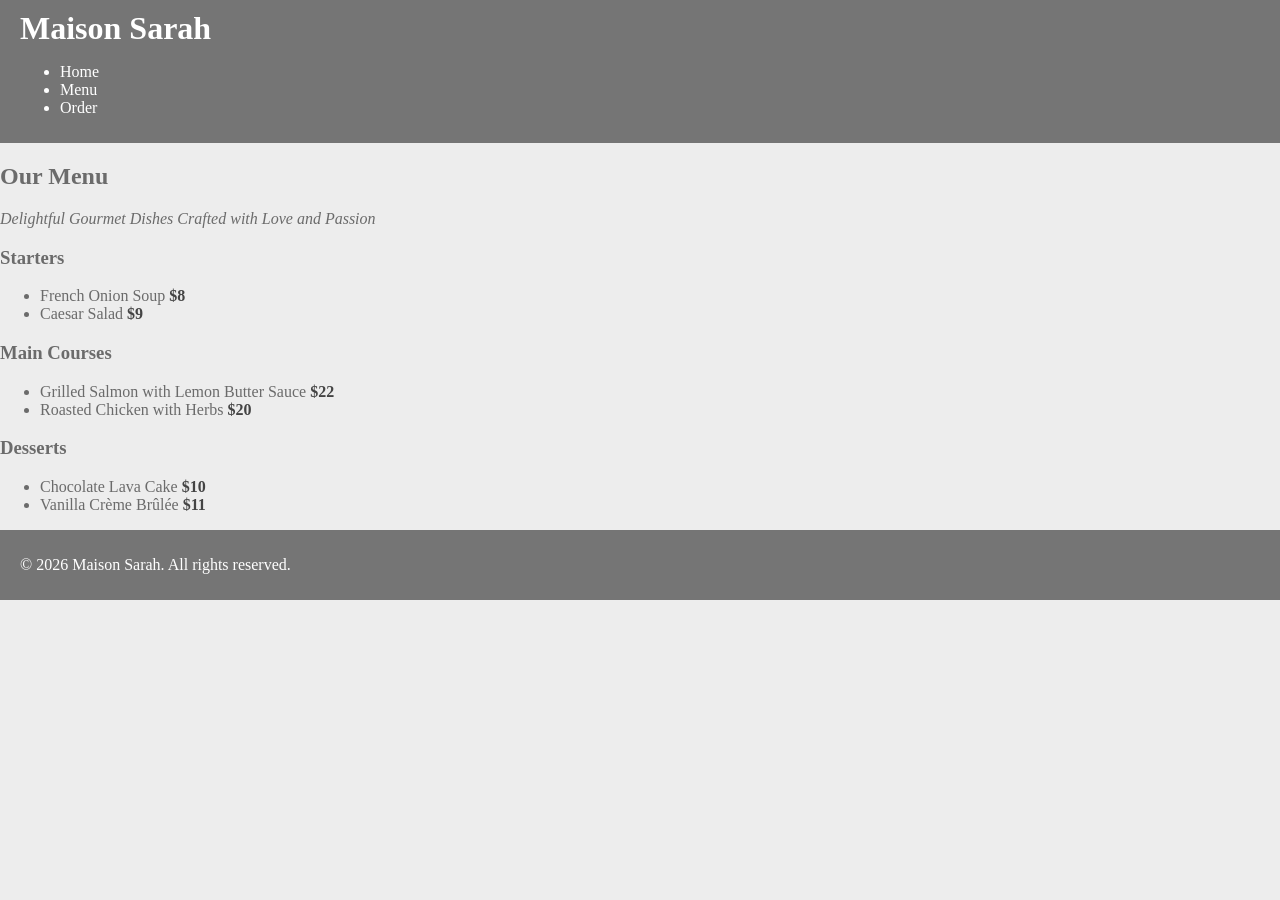
==== menu.html @ 6ff0338e "Added base stylesheet with palette and nav styling" ====
<!DOCTYPE html>
<html lang="en">
  <head>
    <meta charset="UTF-8">
    <meta name="viewport" content="width=device-width, initial-scale=1.0">
    <title>Maison Sarah</title>
    <link rel="stylesheet" href="styles.css">
  </head>
  <body>
    <header>
      <h1 class="brand">Maison Sarah</h1>
      <nav>
        <ul>
          <li><a href="index.html">Home</a></li>
          <li><a href="menu.html">Menu</a></li>
          <li><a href="order.html">Order</a></li>
        </ul>
      </nav>
    </header>
    <main>
      <section>
        <h2>Our Menu</h2>
        <p class="tagline">Delightful Gourmet Dishes Crafted with Love and Passion</p>

        <h3>Starters</h3>
        <ul>
          <li>French Onion Soup <span class="price">$8</span></li>
          <li>Caesar Salad <span class="price">$9</span></li>
        </ul>

        <h3>Main Courses</h3>
        <ul>
          <li>Grilled Salmon with Lemon Butter Sauce <span class="price">$22</span></li>
          <li>Roasted Chicken with Herbs <span class="price">$20</span></li>
        </ul>

        <h3>Desserts</h3>
        <ul>
          <li>Chocolate Lava Cake <span class="price">$10</span></li>
          <li>Vanilla Crème Brûlée <span class="price">$11</span></li>
        </ul>
      </section>
    </main>
    <footer>
      <p>&copy; 2026 Maison Sarah. All rights reserved.</p>
    </footer>
  </body>
</html>
---- styles.css ----
body {
    background-color: #EDEDED;
    color: #6B6B6B;
    margin: 0;
}

header, footer {
    background-color: #757575;
    color: #fff;
    padding: 10px 20px;
}

h1, h2 {
    color: #6B6B6B;
}

nav a {
    color: #fff;
    text-decoration: none;
}

.brand {
    color: #fff;
    font-size: 2em;
    font-weight: bold;
    margin: 0;
}

.tagline {
    font-style: italic;
}

.price {
    font-weight: bold;
    color: #444;
}
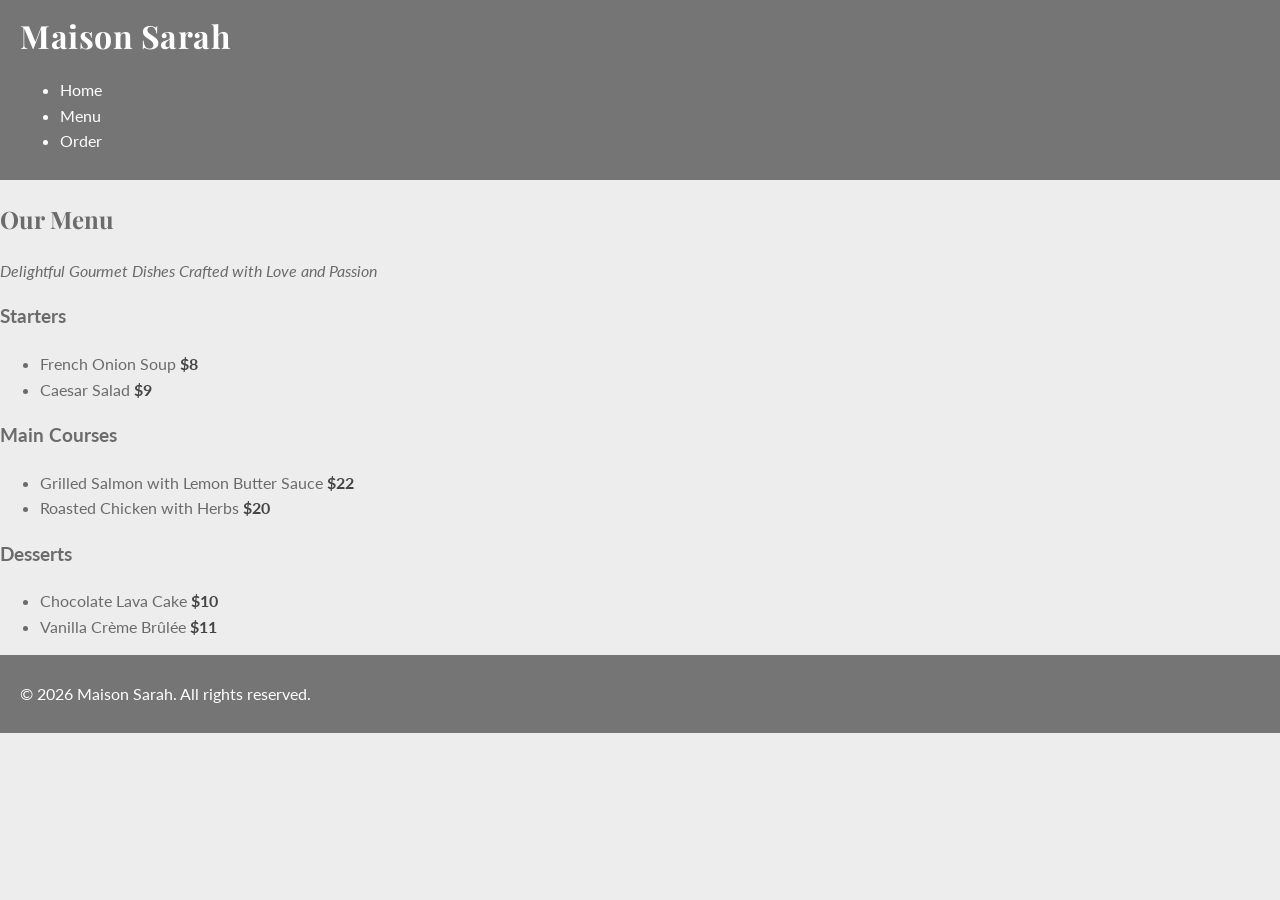
==== commit eaf4336d: "Add type system with Playfair Display and Lato on a rem scale" ====
--- a/menu.html
+++ b/menu.html
@@ -5,6 +5,9 @@
     <meta name="viewport" content="width=device-width, initial-scale=1.0">
     <title>Maison Sarah</title>
     <link rel="stylesheet" href="styles.css">
+    <link rel="preconnect" href="https://fonts.googleapis.com">
+    <link rel="preconnect" href="https://fonts.gstatic.com" crossorigin>
+    <link href="https://fonts.googleapis.com/css2?family=Lato:wght@400;700&family=Playfair+Display:wght@600;700&display=swap" rel="stylesheet">
   </head>
   <body>
     <header>
--- a/styles.css
+++ b/styles.css
@@ -1,7 +1,29 @@
+html {
+    font-size: 62.5%;
+}
+
 body {
+    font-family: "Lato", sans-serif;
+    font-size: 1.6rem;
+    line-height: 1.6;
     background-color: #EDEDED;
     color: #6B6B6B;
     margin: 0;
+}
+
+h1 {
+  font-family: "Playfair Display", serif;
+  font-size: 3.6rem;
+  letter-spacing: 0.05rem;
+}
+
+h2 {
+  font-family: "Playfair Display", serif;
+  font-size: 2.4rem;
+}
+
+h1, h2 {
+    color: #6B6B6B;
 }
 
 header, footer {
@@ -10,9 +32,6 @@
     padding: 10px 20px;
 }
 
-h1, h2 {
-    color: #6B6B6B;
-}
 
 nav a {
     color: #fff;
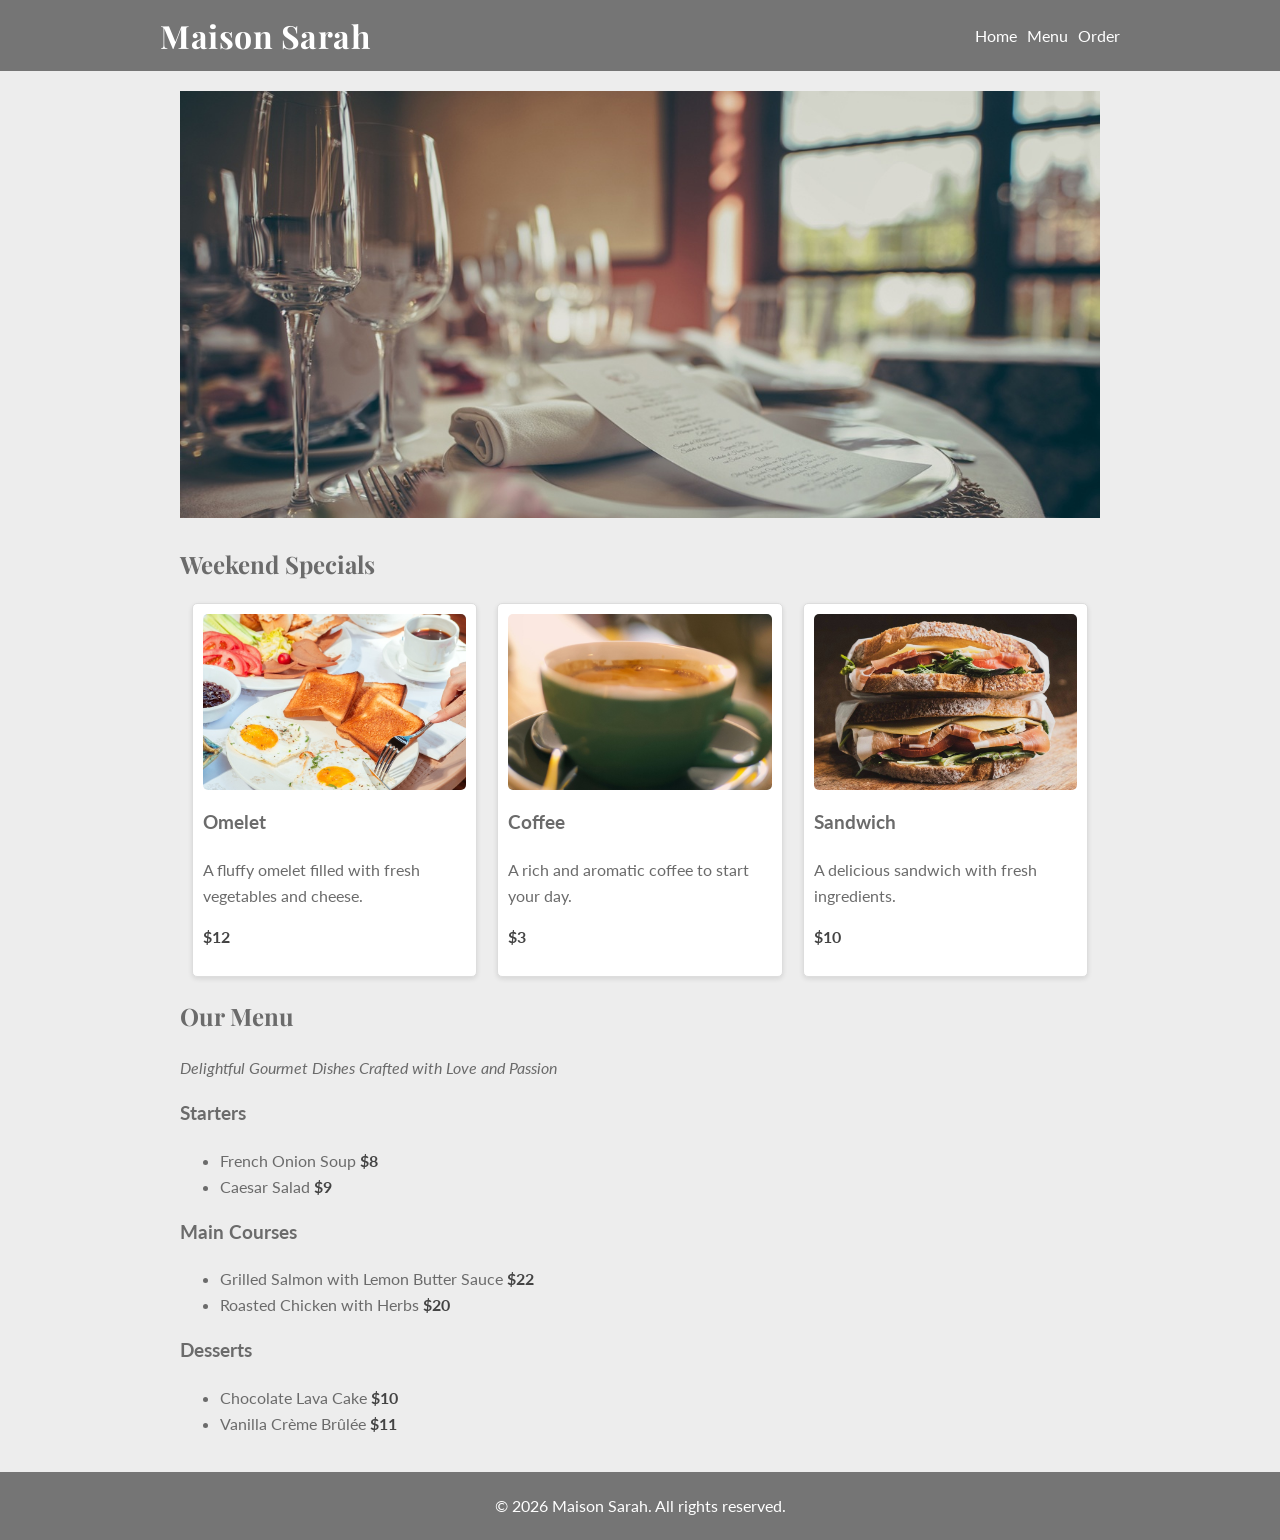
==== commit 8ace027f: "Add container, flexbox nav, and weekend specials card row" ====
--- a/menu.html
+++ b/menu.html
@@ -11,41 +11,74 @@
   </head>
   <body>
     <header>
-      <h1 class="brand">Maison Sarah</h1>
-      <nav>
-        <ul>
-          <li><a href="index.html">Home</a></li>
-          <li><a href="menu.html">Menu</a></li>
-          <li><a href="order.html">Order</a></li>
-        </ul>
-      </nav>
+      <div class="container header-bar">
+        <h1 class="brand">Maison Sarah</h1>
+        <nav>
+          <a href="index.html">Home</a>
+          <a href="menu.html">Menu</a>
+          <a href="order.html">Order</a>
+        </nav>
+      </div>
     </header>
     <main>
-      <section>
-        <h2>Our Menu</h2>
-        <p class="tagline">Delightful Gourmet Dishes Crafted with Love and Passion</p>
+      <div class="container">
+        <section class="hero">
+          <img src="images/restaurant.jpg" alt="Maison Sarah Restaurant" class="hero-image">
+        </section>
+        
+        <section>
+          <h2>Weekend Specials</h2>
+          <div class="card-row">
+            <article class="card">
+              <img src="images/omelet.jpg" alt="Omelet" class="card-image">
+              <h3>Omelet</h3>
+              <p>A fluffy omelet filled with fresh vegetables and cheese.</p>
+              <p class="price">$12</p>
+            </article>
+            <article class="card">
+              <img src="images/coffee.jpg" alt="Coffee" class="card-image">
+              <h3>Coffee</h3>
+              <p>A rich and aromatic coffee to start your day.</p>
+              <p class="price">$3</p>
+            </article>
+            <article class="card">
+              <img src="images/sandwich.jpg" alt="Sandwich" class="card-image">
+              <h3>Sandwich</h3>
+              <p>A delicious sandwich with fresh ingredients.</p>
+              <p class="price">$10</p>
+            </article>
+          </div>
+        </section>
+        
+        <section>
+          <h2>Our Menu</h2>
+          <p class="tagline">Delightful Gourmet Dishes Crafted with Love and Passion</p>
 
-        <h3>Starters</h3>
-        <ul>
-          <li>French Onion Soup <span class="price">$8</span></li>
-          <li>Caesar Salad <span class="price">$9</span></li>
-        </ul>
+          <h3>Starters</h3>
+          <ul>
+            <li>French Onion Soup <span class="price">$8</span></li>
+            <li>Caesar Salad <span class="price">$9</span></li>
+          </ul>
 
-        <h3>Main Courses</h3>
-        <ul>
-          <li>Grilled Salmon with Lemon Butter Sauce <span class="price">$22</span></li>
-          <li>Roasted Chicken with Herbs <span class="price">$20</span></li>
-        </ul>
+          <h3>Main Courses</h3>
+          <ul>
+            <li>Grilled Salmon with Lemon Butter Sauce <span class="price">$22</span></li>
+            <li>Roasted Chicken with Herbs <span class="price">$20</span></li>
+          </ul>
 
-        <h3>Desserts</h3>
-        <ul>
-          <li>Chocolate Lava Cake <span class="price">$10</span></li>
-          <li>Vanilla Crème Brûlée <span class="price">$11</span></li>
-        </ul>
-      </section>
+          <h3>Desserts</h3>
+          <ul>
+            <li>Chocolate Lava Cake <span class="price">$10</span></li>
+            <li>Vanilla Crème Brûlée <span class="price">$11</span></li>
+          </ul>
+        </section>
+
+      </div>
     </main>
     <footer>
-      <p>&copy; 2026 Maison Sarah. All rights reserved.</p>
+      <div class="container">
+        <p>&copy; 2026 Maison Sarah. All rights reserved.</p>
+      </div>
     </footer>
   </body>
 </html>
--- a/styles.css
+++ b/styles.css
@@ -1,3 +1,7 @@
+* {
+    box-sizing: border-box;
+}
+
 html {
     font-size: 62.5%;
 }
@@ -29,9 +33,17 @@
 header, footer {
     background-color: #757575;
     color: #fff;
-    padding: 10px 20px;
 }
 
+footer {
+    padding: 5px 0;
+    text-align: center;
+}
+
+nav{
+    display: flex;
+    gap: 1rem;
+}
 
 nav a {
     color: #fff;
@@ -52,4 +64,50 @@
 .price {
     font-weight: bold;
     color: #444;
+}
+
+.container {
+    max-width: 96rem;
+    margin: 0 auto;
+    padding: 0 2rem;
+}
+
+.header-bar {
+    display: flex;
+    justify-content: space-between;
+    align-items: center;
+    padding: 10px 0;
+}
+
+main {
+    padding: 20px;
+}
+
+.hero img {
+    max-width: 100%;
+    width: 100%;
+}
+
+.card-row {
+    display: flex;
+    gap: 20px;
+    flex-wrap: wrap;
+    justify-content: center;
+}
+
+.card {
+    background-color: #fff;
+    border: 1px solid #ddd;
+    border-radius: 5px;
+    padding: 10px;
+    width: 31%;
+    box-shadow: 0 2px 5px rgba(0,0,0,0.1);
+}
+
+.card-image {
+    display: block;
+    width: 100%;
+    aspect-ratio: 3 / 2;
+    object-fit: cover;
+    border-radius: 5px;
 }
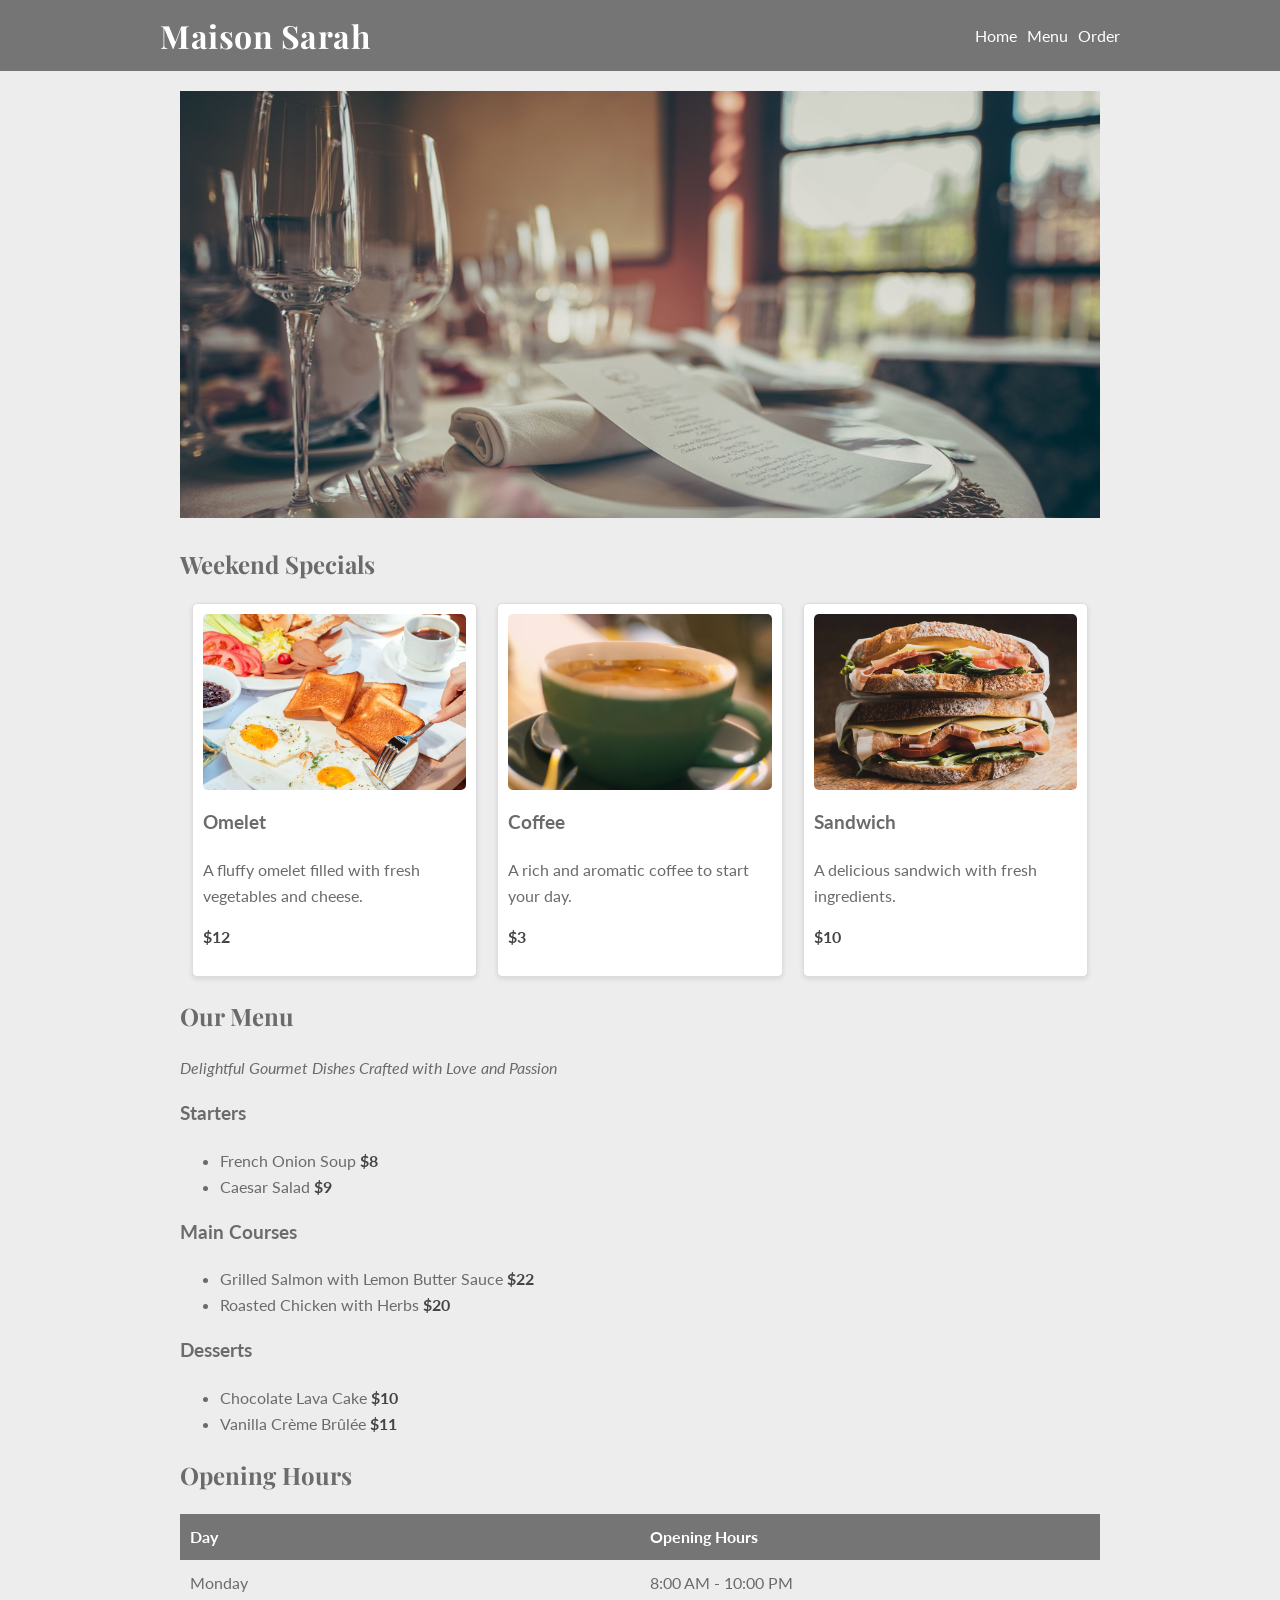
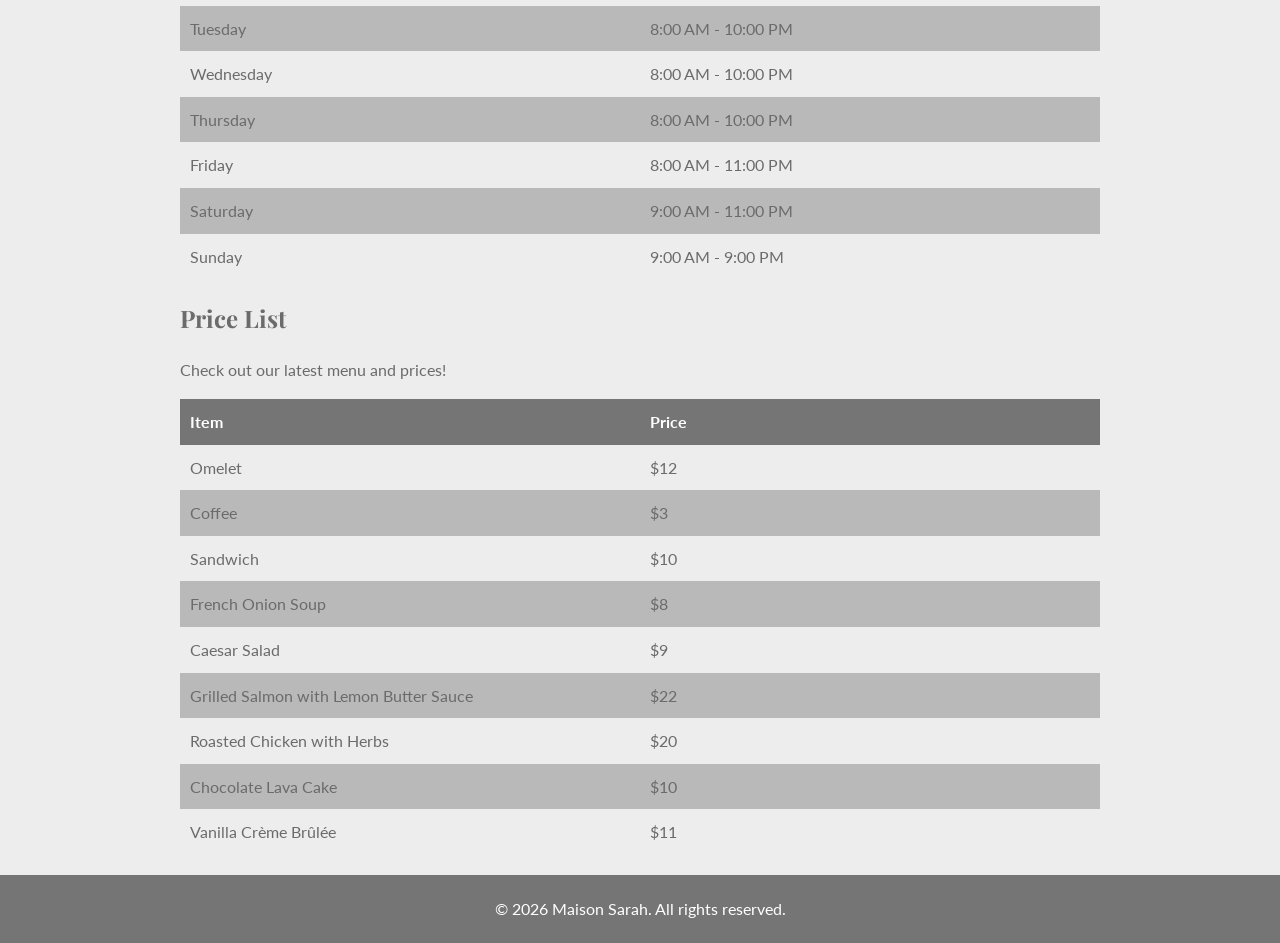
==== commit de5fcc2a: "Add hours and price tables and the weekend pre-order form" ====
--- a/menu.html
+++ b/menu.html
@@ -73,6 +73,99 @@
           </ul>
         </section>
 
+        <section>
+          <h2>Opening Hours</h2>
+          <table>
+            <thead>
+              <tr>
+                <th>Day</th>
+                <th>Opening Hours</th>
+              </tr>
+            </thead>
+            <tbody>
+              <tr>
+                <td>Monday</td>
+                <td>8:00 AM - 10:00 PM</td>
+              </tr>
+              <tr>
+                <td>Tuesday</td>
+                <td>8:00 AM - 10:00 PM</td>
+              </tr>
+              <tr>
+                <td>Wednesday</td>
+                <td>8:00 AM - 10:00 PM</td>
+              </tr>
+              <tr>
+                <td>Thursday</td>
+                <td>8:00 AM - 10:00 PM</td>
+              </tr>
+              <tr>
+                <td>Friday</td>
+                <td>8:00 AM - 11:00 PM</td>
+              </tr>
+              <tr>
+                <td>Saturday</td>
+                <td>9:00 AM - 11:00 PM</td>
+              </tr>
+              <tr>
+                <td>Sunday</td>
+                <td>9:00 AM - 9:00 PM</td>
+              </tr>
+            </tbody>
+          </table>
+        </section>
+
+        <section>
+          <h2>Price List</h2>
+          <p>Check out our latest menu and prices!</p>
+          <table>
+            <thead>
+              <tr>
+                <th>Item</th>
+                <th>Price</th>
+              </tr>
+            </thead>
+            <tbody>
+              <tr>
+                <td>Omelet</td>
+                <td>$12</td>
+              </tr>
+              <tr>
+                <td>Coffee</td>
+                <td>$3</td>
+              </tr>
+              <tr>
+                <td>Sandwich</td>
+                <td>$10</td>
+              </tr>
+              <tr>
+                <td>French Onion Soup</td>
+                <td>$8</td>
+              </tr>
+              <tr>
+                <td>Caesar Salad</td>
+                <td>$9</td>
+              </tr>
+              <tr>
+                <td>Grilled Salmon with Lemon Butter Sauce</td>
+                <td>$22</td>
+              </tr>
+              <tr>
+                <td>Roasted Chicken with Herbs</td>
+                <td>$20</td>
+              </tr>
+              <tr>
+                <td>Chocolate Lava Cake</td>
+                <td>$10</td>
+              </tr>
+              <tr>
+                <td>Vanilla Crème Brûlée</td>
+                <td>$11</td>
+              </tr>
+            </tbody>
+          </table>
+        </section>
+
       </div>
     </main>
     <footer>
--- a/styles.css
+++ b/styles.css
@@ -110,4 +110,112 @@
     aspect-ratio: 3 / 2;
     object-fit: cover;
     border-radius: 5px;
+}
+
+table {
+    border-collapse: collapse;
+    text-align: left;
+    width: 100%;
+    table-layout: fixed;
+}
+
+
+thead {
+    background-color: #757575;
+    color: #fff;
+}
+
+tbody tr:nth-child(even) {
+    background-color: #b9b9b9;
+}
+
+td, th {
+    padding: 10px;
+}
+
+.field {
+  font-family: "Lato", sans-serif;
+  font-size: 1.6rem;
+  padding: 0.8rem;
+  border: 1px solid #c9bda9;
+  width: 100%;
+  max-width: 40rem;
+  display: block;
+}
+
+.field:focus {
+    outline: 2px solid #757575;
+    outline-offset: 2px;
+    border-color: #757575;
+}
+
+.field:required {
+    border-left: 4px solid #9b7f5b;
+}
+
+.field[type="checkbox"],
+.field[type="radio"] {
+    width: auto;
+    max-width: none;
+    margin: 0;
+}
+
+input[type="checkbox"],
+input[type="radio"] {
+    accent-color: #757575;
+}
+
+label {
+  font-family: "Lato", sans-serif;
+  font-size: 1.6rem;
+  margin-bottom: 0.5rem;
+  display: block;
+}
+
+.form-group {
+    margin-bottom: 1.5rem;
+}
+
+.choice-row {
+    display: flex;
+    flex-wrap: wrap;
+    gap: 1rem 2rem;
+    margin-top: 0.5rem;
+}
+
+.choice {
+    display: inline-flex;
+    align-items: center;
+    gap: 0.6rem;
+    margin-bottom: 0;
+    white-space: nowrap;
+}
+
+.choice input {
+    margin: 0;
+}
+
+button[type="submit"] {
+    font-family: "Lato", sans-serif;
+    font-size: 1.6rem;
+    font-weight: 700;
+    margin-top: 1rem;
+    padding: 1rem 1.8rem;
+    border: none;
+    border-radius: 0.4rem;
+    background-color: #757575;
+    color: #fff;
+    cursor: pointer;
+    transition: background-color 0.2s ease, transform 0.2s ease;
+}
+
+button[type="submit"]:hover,
+button[type="submit"]:focus {
+    background-color: #5f5f5f;
+    transform: translateY(-1px);
+    outline: none;
+}
+
+h4 {
+    margin: 0 0 0.5rem 0;
 }
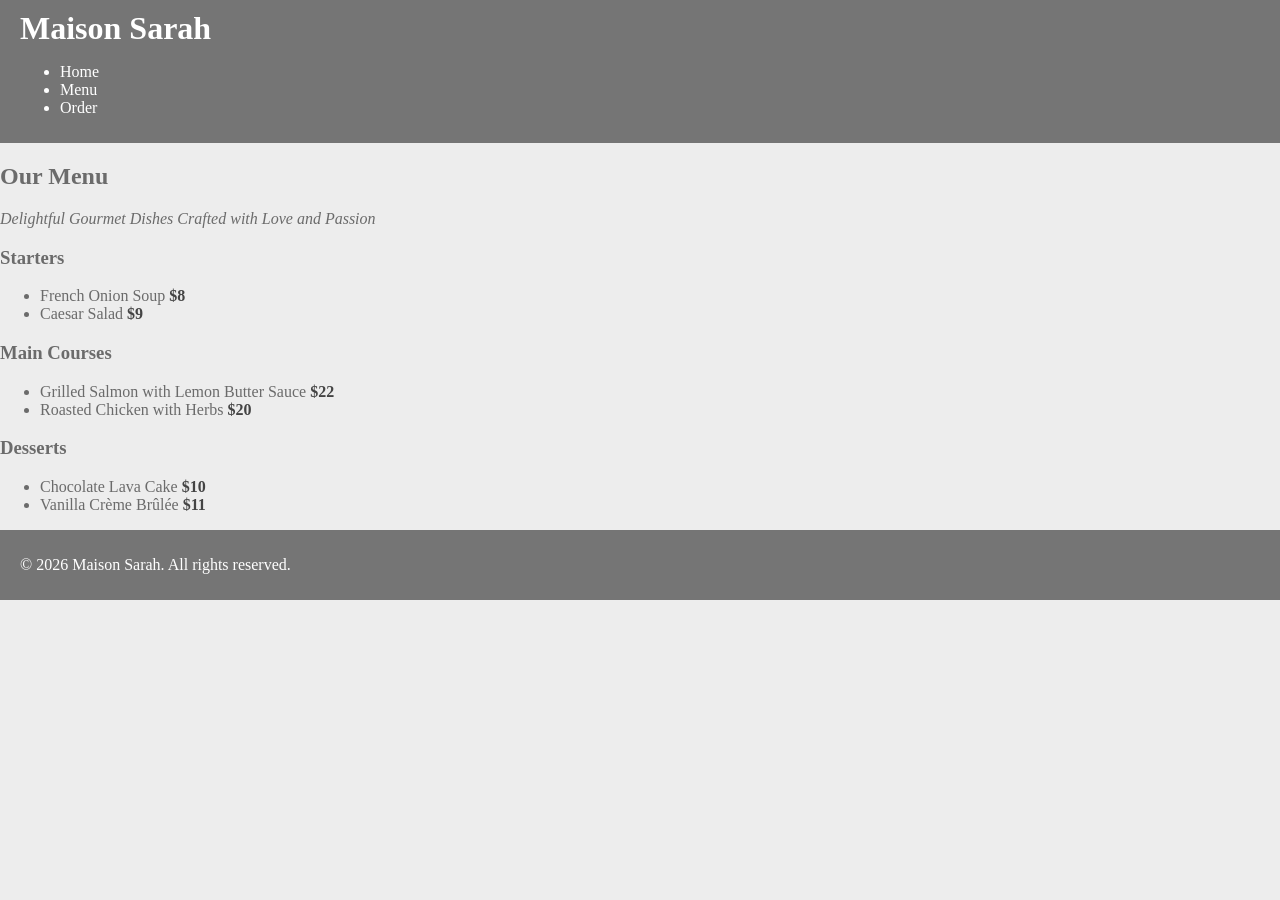
==== commit ecdfc247: "Merge pull request #3 from ali4zimi/exercise-04-base-styles Added base stylesheet with palette and n" ====
--- a/menu.html
+++ b/menu.html
@@ -5,173 +5,44 @@
     <meta name="viewport" content="width=device-width, initial-scale=1.0">
     <title>Maison Sarah</title>
     <link rel="stylesheet" href="styles.css">
-    <link rel="preconnect" href="https://fonts.googleapis.com">
-    <link rel="preconnect" href="https://fonts.gstatic.com" crossorigin>
-    <link href="https://fonts.googleapis.com/css2?family=Lato:wght@400;700&family=Playfair+Display:wght@600;700&display=swap" rel="stylesheet">
   </head>
   <body>
     <header>
-      <div class="container header-bar">
-        <h1 class="brand">Maison Sarah</h1>
-        <nav>
-          <a href="index.html">Home</a>
-          <a href="menu.html">Menu</a>
-          <a href="order.html">Order</a>
-        </nav>
-      </div>
+      <h1 class="brand">Maison Sarah</h1>
+      <nav>
+        <ul>
+          <li><a href="index.html">Home</a></li>
+          <li><a href="menu.html">Menu</a></li>
+          <li><a href="order.html">Order</a></li>
+        </ul>
+      </nav>
     </header>
     <main>
-      <div class="container">
-        <section class="hero">
-          <img src="images/restaurant.jpg" alt="Maison Sarah Restaurant" class="hero-image">
-        </section>
-        
-        <section>
-          <h2>Weekend Specials</h2>
-          <div class="card-row">
-            <article class="card">
-              <img src="images/omelet.jpg" alt="Omelet" class="card-image">
-              <h3>Omelet</h3>
-              <p>A fluffy omelet filled with fresh vegetables and cheese.</p>
-              <p class="price">$12</p>
-            </article>
-            <article class="card">
-              <img src="images/coffee.jpg" alt="Coffee" class="card-image">
-              <h3>Coffee</h3>
-              <p>A rich and aromatic coffee to start your day.</p>
-              <p class="price">$3</p>
-            </article>
-            <article class="card">
-              <img src="images/sandwich.jpg" alt="Sandwich" class="card-image">
-              <h3>Sandwich</h3>
-              <p>A delicious sandwich with fresh ingredients.</p>
-              <p class="price">$10</p>
-            </article>
-          </div>
-        </section>
-        
-        <section>
-          <h2>Our Menu</h2>
-          <p class="tagline">Delightful Gourmet Dishes Crafted with Love and Passion</p>
+      <section>
+        <h2>Our Menu</h2>
+        <p class="tagline">Delightful Gourmet Dishes Crafted with Love and Passion</p>
 
-          <h3>Starters</h3>
-          <ul>
-            <li>French Onion Soup <span class="price">$8</span></li>
-            <li>Caesar Salad <span class="price">$9</span></li>
-          </ul>
+        <h3>Starters</h3>
+        <ul>
+          <li>French Onion Soup <span class="price">$8</span></li>
+          <li>Caesar Salad <span class="price">$9</span></li>
+        </ul>
 
-          <h3>Main Courses</h3>
-          <ul>
-            <li>Grilled Salmon with Lemon Butter Sauce <span class="price">$22</span></li>
-            <li>Roasted Chicken with Herbs <span class="price">$20</span></li>
-          </ul>
+        <h3>Main Courses</h3>
+        <ul>
+          <li>Grilled Salmon with Lemon Butter Sauce <span class="price">$22</span></li>
+          <li>Roasted Chicken with Herbs <span class="price">$20</span></li>
+        </ul>
 
-          <h3>Desserts</h3>
-          <ul>
-            <li>Chocolate Lava Cake <span class="price">$10</span></li>
-            <li>Vanilla Crème Brûlée <span class="price">$11</span></li>
-          </ul>
-        </section>
-
-        <section>
-          <h2>Opening Hours</h2>
-          <table>
-            <thead>
-              <tr>
-                <th>Day</th>
-                <th>Opening Hours</th>
-              </tr>
-            </thead>
-            <tbody>
-              <tr>
-                <td>Monday</td>
-                <td>8:00 AM - 10:00 PM</td>
-              </tr>
-              <tr>
-                <td>Tuesday</td>
-                <td>8:00 AM - 10:00 PM</td>
-              </tr>
-              <tr>
-                <td>Wednesday</td>
-                <td>8:00 AM - 10:00 PM</td>
-              </tr>
-              <tr>
-                <td>Thursday</td>
-                <td>8:00 AM - 10:00 PM</td>
-              </tr>
-              <tr>
-                <td>Friday</td>
-                <td>8:00 AM - 11:00 PM</td>
-              </tr>
-              <tr>
-                <td>Saturday</td>
-                <td>9:00 AM - 11:00 PM</td>
-              </tr>
-              <tr>
-                <td>Sunday</td>
-                <td>9:00 AM - 9:00 PM</td>
-              </tr>
-            </tbody>
-          </table>
-        </section>
-
-        <section>
-          <h2>Price List</h2>
-          <p>Check out our latest menu and prices!</p>
-          <table>
-            <thead>
-              <tr>
-                <th>Item</th>
-                <th>Price</th>
-              </tr>
-            </thead>
-            <tbody>
-              <tr>
-                <td>Omelet</td>
-                <td>$12</td>
-              </tr>
-              <tr>
-                <td>Coffee</td>
-                <td>$3</td>
-              </tr>
-              <tr>
-                <td>Sandwich</td>
-                <td>$10</td>
-              </tr>
-              <tr>
-                <td>French Onion Soup</td>
-                <td>$8</td>
-              </tr>
-              <tr>
-                <td>Caesar Salad</td>
-                <td>$9</td>
-              </tr>
-              <tr>
-                <td>Grilled Salmon with Lemon Butter Sauce</td>
-                <td>$22</td>
-              </tr>
-              <tr>
-                <td>Roasted Chicken with Herbs</td>
-                <td>$20</td>
-              </tr>
-              <tr>
-                <td>Chocolate Lava Cake</td>
-                <td>$10</td>
-              </tr>
-              <tr>
-                <td>Vanilla Crème Brûlée</td>
-                <td>$11</td>
-              </tr>
-            </tbody>
-          </table>
-        </section>
-
-      </div>
+        <h3>Desserts</h3>
+        <ul>
+          <li>Chocolate Lava Cake <span class="price">$10</span></li>
+          <li>Vanilla Crème Brûlée <span class="price">$11</span></li>
+        </ul>
+      </section>
     </main>
     <footer>
-      <div class="container">
-        <p>&copy; 2026 Maison Sarah. All rights reserved.</p>
-      </div>
+      <p>&copy; 2026 Maison Sarah. All rights reserved.</p>
     </footer>
   </body>
 </html>
--- a/styles.css
+++ b/styles.css
@@ -1,48 +1,17 @@
-* {
-    box-sizing: border-box;
-}
-
-html {
-    font-size: 62.5%;
-}
-
 body {
-    font-family: "Lato", sans-serif;
-    font-size: 1.6rem;
-    line-height: 1.6;
     background-color: #EDEDED;
     color: #6B6B6B;
     margin: 0;
 }
 
-h1 {
-  font-family: "Playfair Display", serif;
-  font-size: 3.6rem;
-  letter-spacing: 0.05rem;
-}
-
-h2 {
-  font-family: "Playfair Display", serif;
-  font-size: 2.4rem;
+header, footer {
+    background-color: #757575;
+    color: #fff;
+    padding: 10px 20px;
 }
 
 h1, h2 {
     color: #6B6B6B;
-}
-
-header, footer {
-    background-color: #757575;
-    color: #fff;
-}
-
-footer {
-    padding: 5px 0;
-    text-align: center;
-}
-
-nav{
-    display: flex;
-    gap: 1rem;
 }
 
 nav a {
@@ -64,158 +33,4 @@
 .price {
     font-weight: bold;
     color: #444;
-}
-
-.container {
-    max-width: 96rem;
-    margin: 0 auto;
-    padding: 0 2rem;
-}
-
-.header-bar {
-    display: flex;
-    justify-content: space-between;
-    align-items: center;
-    padding: 10px 0;
-}
-
-main {
-    padding: 20px;
-}
-
-.hero img {
-    max-width: 100%;
-    width: 100%;
-}
-
-.card-row {
-    display: flex;
-    gap: 20px;
-    flex-wrap: wrap;
-    justify-content: center;
-}
-
-.card {
-    background-color: #fff;
-    border: 1px solid #ddd;
-    border-radius: 5px;
-    padding: 10px;
-    width: 31%;
-    box-shadow: 0 2px 5px rgba(0,0,0,0.1);
-}
-
-.card-image {
-    display: block;
-    width: 100%;
-    aspect-ratio: 3 / 2;
-    object-fit: cover;
-    border-radius: 5px;
-}
-
-table {
-    border-collapse: collapse;
-    text-align: left;
-    width: 100%;
-    table-layout: fixed;
-}
-
-
-thead {
-    background-color: #757575;
-    color: #fff;
-}
-
-tbody tr:nth-child(even) {
-    background-color: #b9b9b9;
-}
-
-td, th {
-    padding: 10px;
-}
-
-.field {
-  font-family: "Lato", sans-serif;
-  font-size: 1.6rem;
-  padding: 0.8rem;
-  border: 1px solid #c9bda9;
-  width: 100%;
-  max-width: 40rem;
-  display: block;
-}
-
-.field:focus {
-    outline: 2px solid #757575;
-    outline-offset: 2px;
-    border-color: #757575;
-}
-
-.field:required {
-    border-left: 4px solid #9b7f5b;
-}
-
-.field[type="checkbox"],
-.field[type="radio"] {
-    width: auto;
-    max-width: none;
-    margin: 0;
-}
-
-input[type="checkbox"],
-input[type="radio"] {
-    accent-color: #757575;
-}
-
-label {
-  font-family: "Lato", sans-serif;
-  font-size: 1.6rem;
-  margin-bottom: 0.5rem;
-  display: block;
-}
-
-.form-group {
-    margin-bottom: 1.5rem;
-}
-
-.choice-row {
-    display: flex;
-    flex-wrap: wrap;
-    gap: 1rem 2rem;
-    margin-top: 0.5rem;
-}
-
-.choice {
-    display: inline-flex;
-    align-items: center;
-    gap: 0.6rem;
-    margin-bottom: 0;
-    white-space: nowrap;
-}
-
-.choice input {
-    margin: 0;
-}
-
-button[type="submit"] {
-    font-family: "Lato", sans-serif;
-    font-size: 1.6rem;
-    font-weight: 700;
-    margin-top: 1rem;
-    padding: 1rem 1.8rem;
-    border: none;
-    border-radius: 0.4rem;
-    background-color: #757575;
-    color: #fff;
-    cursor: pointer;
-    transition: background-color 0.2s ease, transform 0.2s ease;
-}
-
-button[type="submit"]:hover,
-button[type="submit"]:focus {
-    background-color: #5f5f5f;
-    transform: translateY(-1px);
-    outline: none;
-}
-
-h4 {
-    margin: 0 0 0.5rem 0;
 }
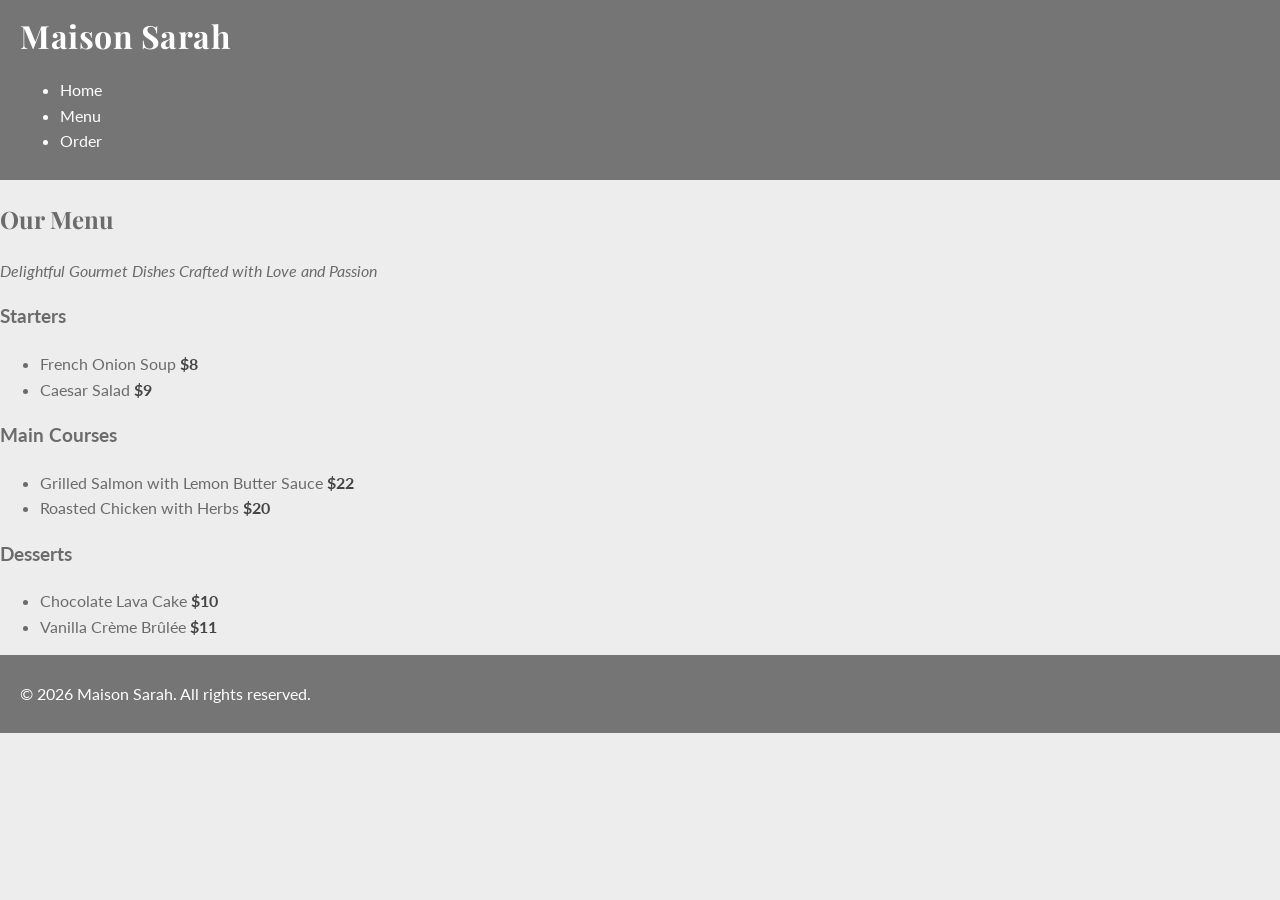
==== commit ded9305b: "Merge pull request #4 from ali4zimi/exercise-05-typography Exercise 05 typography" ====
--- a/menu.html
+++ b/menu.html
@@ -5,6 +5,9 @@
     <meta name="viewport" content="width=device-width, initial-scale=1.0">
     <title>Maison Sarah</title>
     <link rel="stylesheet" href="styles.css">
+    <link rel="preconnect" href="https://fonts.googleapis.com">
+    <link rel="preconnect" href="https://fonts.gstatic.com" crossorigin>
+    <link href="https://fonts.googleapis.com/css2?family=Lato:wght@400;700&family=Playfair+Display:wght@600;700&display=swap" rel="stylesheet">
   </head>
   <body>
     <header>
--- a/styles.css
+++ b/styles.css
@@ -1,7 +1,29 @@
+html {
+    font-size: 62.5%;
+}
+
 body {
+    font-family: "Lato", sans-serif;
+    font-size: 1.6rem;
+    line-height: 1.6;
     background-color: #EDEDED;
     color: #6B6B6B;
     margin: 0;
+}
+
+h1 {
+  font-family: "Playfair Display", serif;
+  font-size: 3.6rem;
+  letter-spacing: 0.05rem;
+}
+
+h2 {
+  font-family: "Playfair Display", serif;
+  font-size: 2.4rem;
+}
+
+h1, h2 {
+    color: #6B6B6B;
 }
 
 header, footer {
@@ -10,9 +32,6 @@
     padding: 10px 20px;
 }
 
-h1, h2 {
-    color: #6B6B6B;
-}
 
 nav a {
     color: #fff;
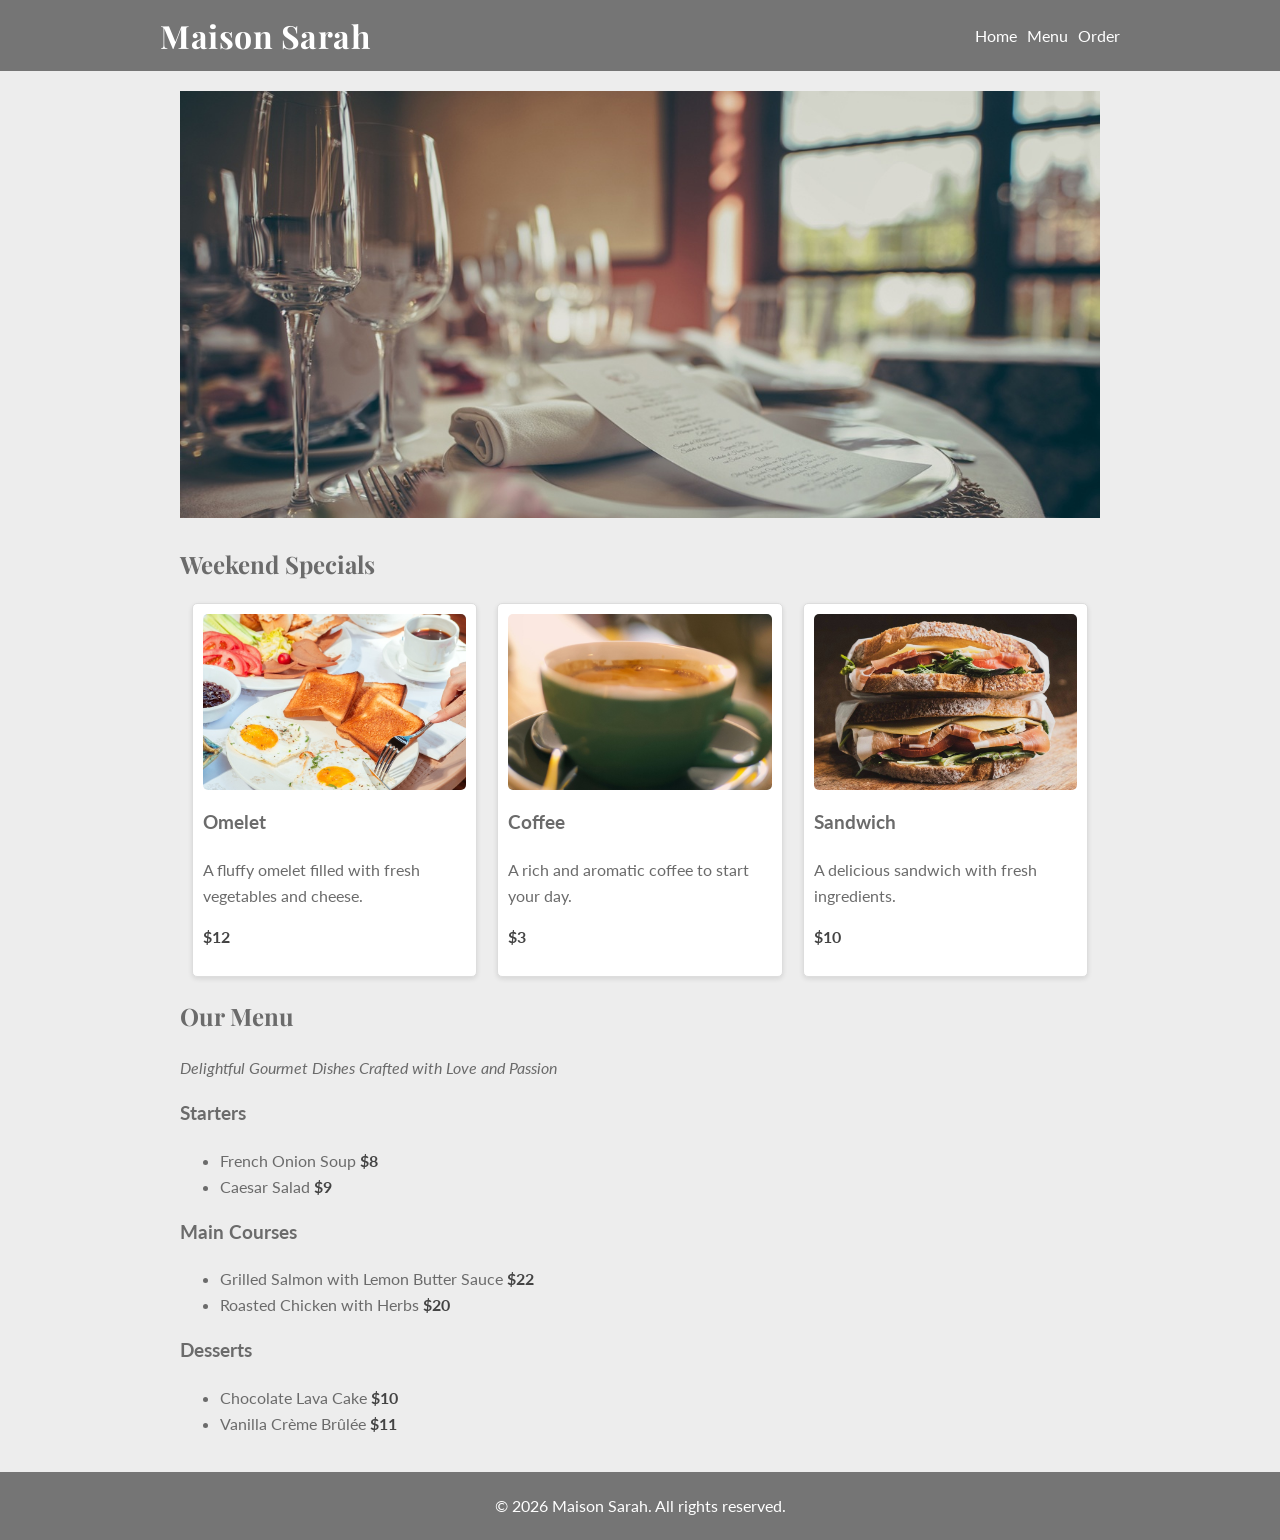
==== commit a22177d5: "Merge pull request #6 from ali4zimi/exercise-06-layout Exercise 06 layout" ====
--- a/menu.html
+++ b/menu.html
@@ -11,41 +11,74 @@
   </head>
   <body>
     <header>
-      <h1 class="brand">Maison Sarah</h1>
-      <nav>
-        <ul>
-          <li><a href="index.html">Home</a></li>
-          <li><a href="menu.html">Menu</a></li>
-          <li><a href="order.html">Order</a></li>
-        </ul>
-      </nav>
+      <div class="container header-bar">
+        <h1 class="brand">Maison Sarah</h1>
+        <nav>
+          <a href="index.html">Home</a>
+          <a href="menu.html">Menu</a>
+          <a href="order.html">Order</a>
+        </nav>
+      </div>
     </header>
     <main>
-      <section>
-        <h2>Our Menu</h2>
-        <p class="tagline">Delightful Gourmet Dishes Crafted with Love and Passion</p>
+      <div class="container">
+        <section class="hero">
+          <img src="images/restaurant.jpg" alt="Maison Sarah Restaurant" class="hero-image">
+        </section>
+        
+        <section>
+          <h2>Weekend Specials</h2>
+          <div class="card-row">
+            <article class="card">
+              <img src="images/omelet.jpg" alt="Omelet" class="card-image">
+              <h3>Omelet</h3>
+              <p>A fluffy omelet filled with fresh vegetables and cheese.</p>
+              <p class="price">$12</p>
+            </article>
+            <article class="card">
+              <img src="images/coffee.jpg" alt="Coffee" class="card-image">
+              <h3>Coffee</h3>
+              <p>A rich and aromatic coffee to start your day.</p>
+              <p class="price">$3</p>
+            </article>
+            <article class="card">
+              <img src="images/sandwich.jpg" alt="Sandwich" class="card-image">
+              <h3>Sandwich</h3>
+              <p>A delicious sandwich with fresh ingredients.</p>
+              <p class="price">$10</p>
+            </article>
+          </div>
+        </section>
+        
+        <section>
+          <h2>Our Menu</h2>
+          <p class="tagline">Delightful Gourmet Dishes Crafted with Love and Passion</p>
 
-        <h3>Starters</h3>
-        <ul>
-          <li>French Onion Soup <span class="price">$8</span></li>
-          <li>Caesar Salad <span class="price">$9</span></li>
-        </ul>
+          <h3>Starters</h3>
+          <ul>
+            <li>French Onion Soup <span class="price">$8</span></li>
+            <li>Caesar Salad <span class="price">$9</span></li>
+          </ul>
 
-        <h3>Main Courses</h3>
-        <ul>
-          <li>Grilled Salmon with Lemon Butter Sauce <span class="price">$22</span></li>
-          <li>Roasted Chicken with Herbs <span class="price">$20</span></li>
-        </ul>
+          <h3>Main Courses</h3>
+          <ul>
+            <li>Grilled Salmon with Lemon Butter Sauce <span class="price">$22</span></li>
+            <li>Roasted Chicken with Herbs <span class="price">$20</span></li>
+          </ul>
 
-        <h3>Desserts</h3>
-        <ul>
-          <li>Chocolate Lava Cake <span class="price">$10</span></li>
-          <li>Vanilla Crème Brûlée <span class="price">$11</span></li>
-        </ul>
-      </section>
+          <h3>Desserts</h3>
+          <ul>
+            <li>Chocolate Lava Cake <span class="price">$10</span></li>
+            <li>Vanilla Crème Brûlée <span class="price">$11</span></li>
+          </ul>
+        </section>
+
+      </div>
     </main>
     <footer>
-      <p>&copy; 2026 Maison Sarah. All rights reserved.</p>
+      <div class="container">
+        <p>&copy; 2026 Maison Sarah. All rights reserved.</p>
+      </div>
     </footer>
   </body>
 </html>
--- a/styles.css
+++ b/styles.css
@@ -1,3 +1,7 @@
+* {
+    box-sizing: border-box;
+}
+
 html {
     font-size: 62.5%;
 }
@@ -29,9 +33,17 @@
 header, footer {
     background-color: #757575;
     color: #fff;
-    padding: 10px 20px;
 }
 
+footer {
+    padding: 5px 0;
+    text-align: center;
+}
+
+nav{
+    display: flex;
+    gap: 1rem;
+}
 
 nav a {
     color: #fff;
@@ -52,4 +64,50 @@
 .price {
     font-weight: bold;
     color: #444;
+}
+
+.container {
+    max-width: 96rem;
+    margin: 0 auto;
+    padding: 0 2rem;
+}
+
+.header-bar {
+    display: flex;
+    justify-content: space-between;
+    align-items: center;
+    padding: 10px 0;
+}
+
+main {
+    padding: 20px;
+}
+
+.hero img {
+    max-width: 100%;
+    width: 100%;
+}
+
+.card-row {
+    display: flex;
+    gap: 20px;
+    flex-wrap: wrap;
+    justify-content: center;
+}
+
+.card {
+    background-color: #fff;
+    border: 1px solid #ddd;
+    border-radius: 5px;
+    padding: 10px;
+    width: 31%;
+    box-shadow: 0 2px 5px rgba(0,0,0,0.1);
+}
+
+.card-image {
+    display: block;
+    width: 100%;
+    aspect-ratio: 3 / 2;
+    object-fit: cover;
+    border-radius: 5px;
 }
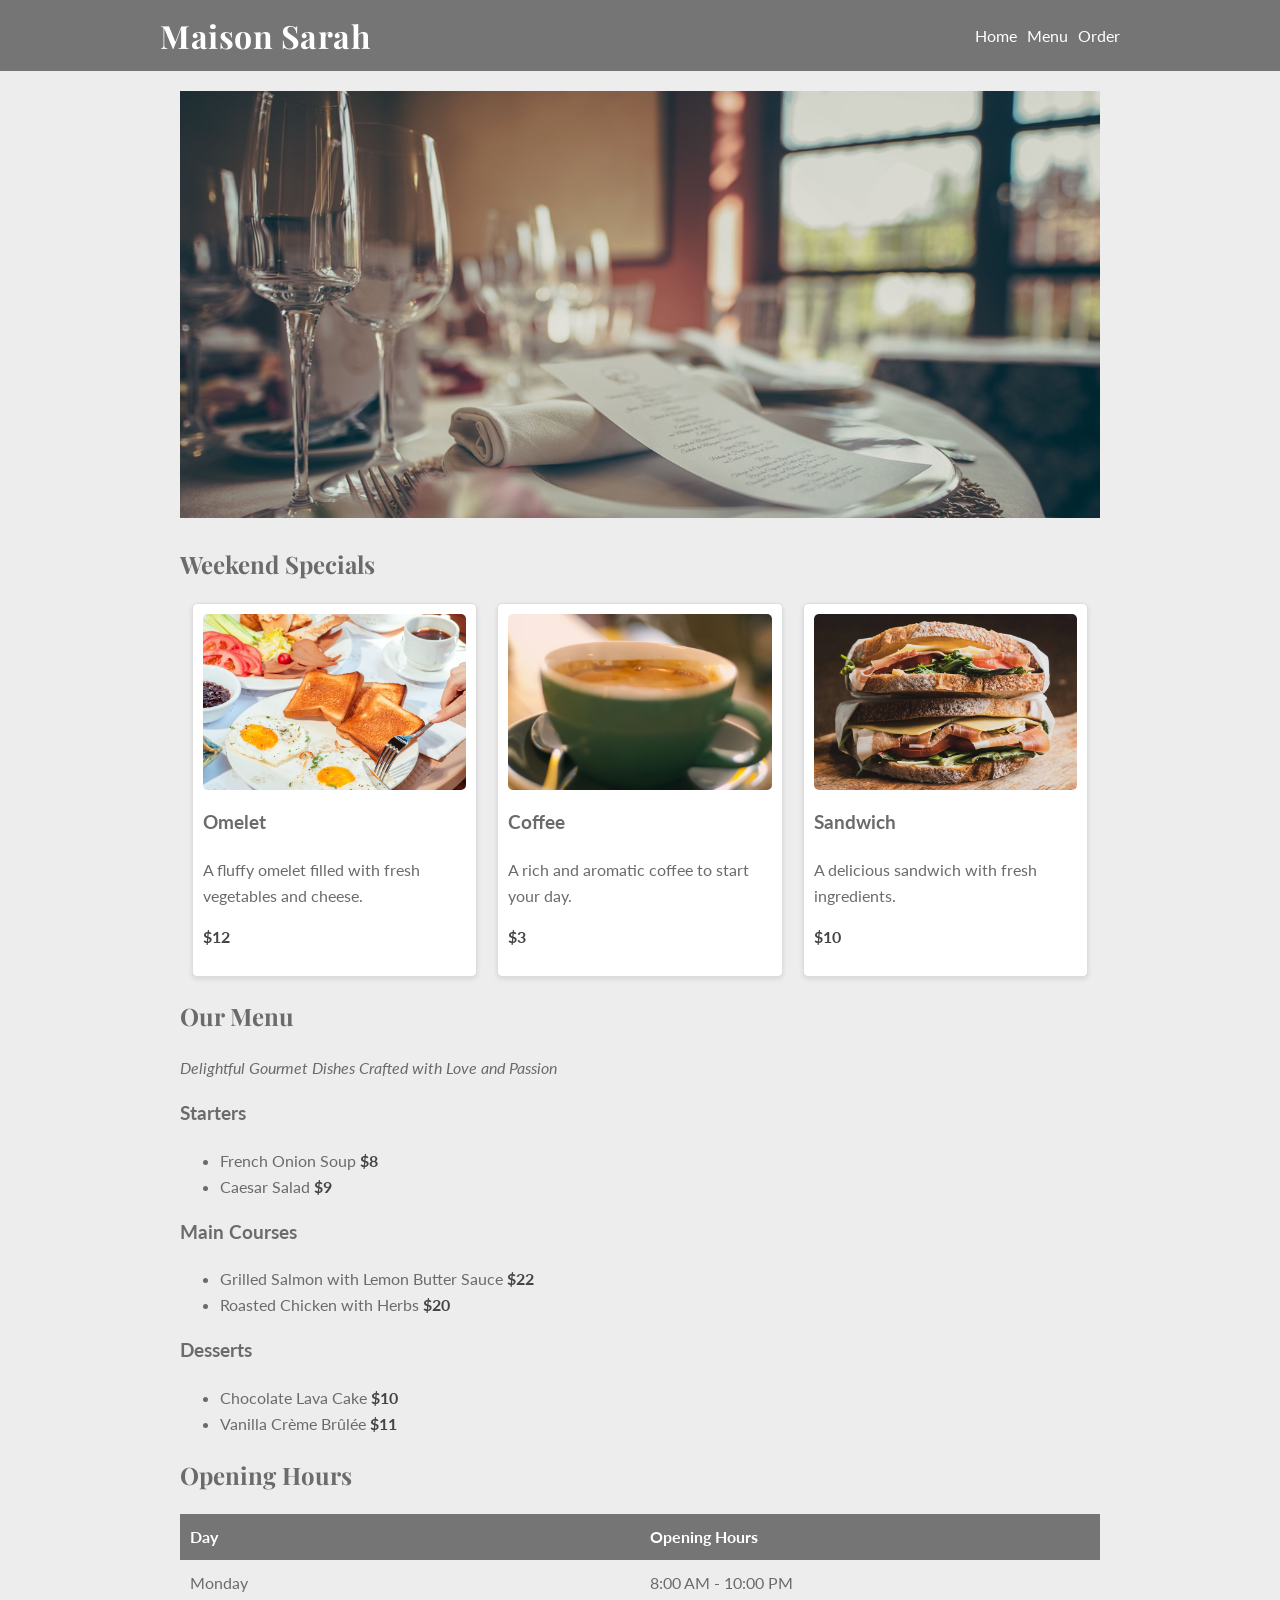
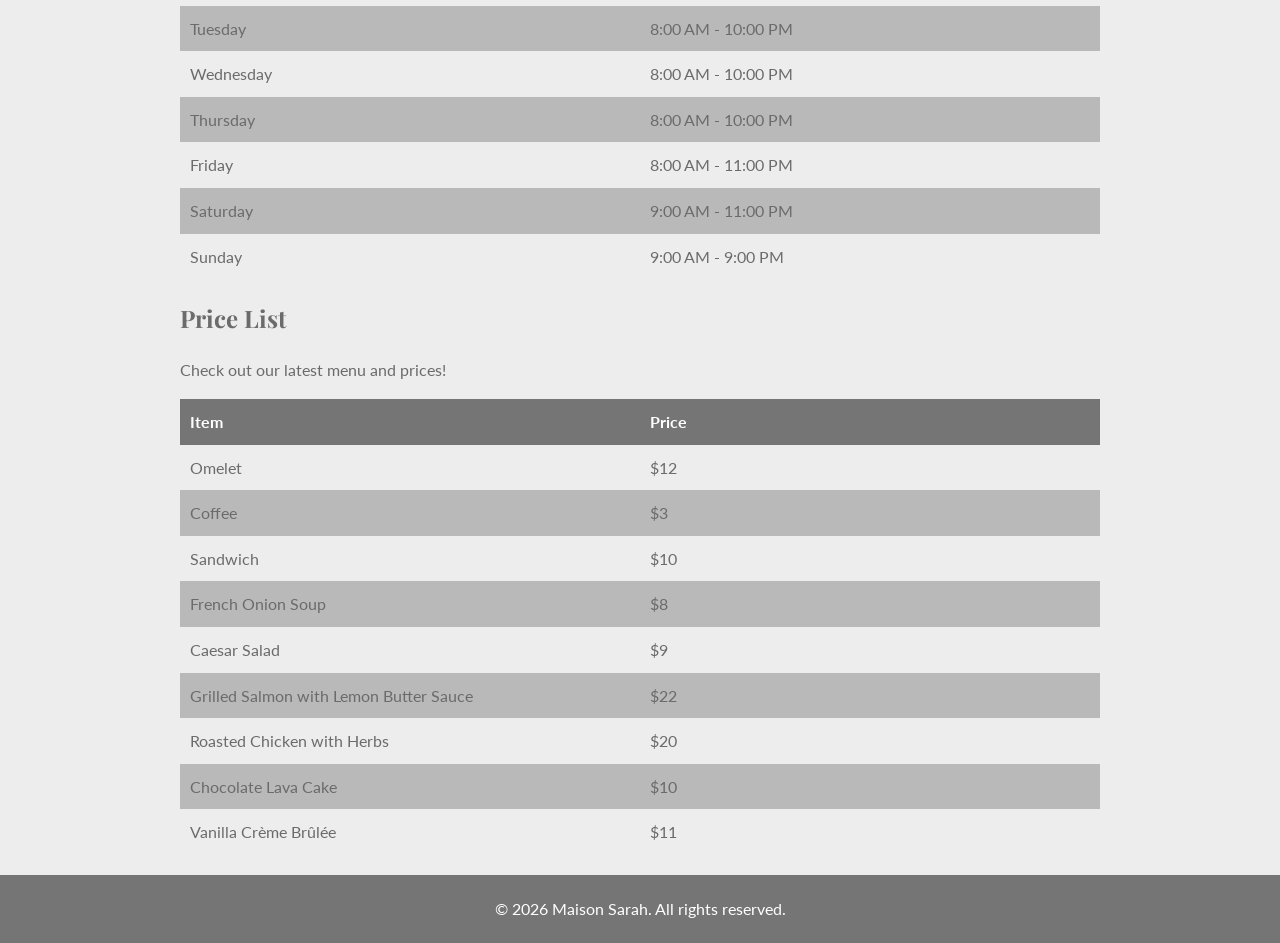
==== commit 9df199bf: "Merge pull request #7 from ali4zimi/exercise-07-tables-and-form Exercise 07 tables and form" ====
--- a/menu.html
+++ b/menu.html
@@ -73,6 +73,99 @@
           </ul>
         </section>
 
+        <section>
+          <h2>Opening Hours</h2>
+          <table>
+            <thead>
+              <tr>
+                <th>Day</th>
+                <th>Opening Hours</th>
+              </tr>
+            </thead>
+            <tbody>
+              <tr>
+                <td>Monday</td>
+                <td>8:00 AM - 10:00 PM</td>
+              </tr>
+              <tr>
+                <td>Tuesday</td>
+                <td>8:00 AM - 10:00 PM</td>
+              </tr>
+              <tr>
+                <td>Wednesday</td>
+                <td>8:00 AM - 10:00 PM</td>
+              </tr>
+              <tr>
+                <td>Thursday</td>
+                <td>8:00 AM - 10:00 PM</td>
+              </tr>
+              <tr>
+                <td>Friday</td>
+                <td>8:00 AM - 11:00 PM</td>
+              </tr>
+              <tr>
+                <td>Saturday</td>
+                <td>9:00 AM - 11:00 PM</td>
+              </tr>
+              <tr>
+                <td>Sunday</td>
+                <td>9:00 AM - 9:00 PM</td>
+              </tr>
+            </tbody>
+          </table>
+        </section>
+
+        <section>
+          <h2>Price List</h2>
+          <p>Check out our latest menu and prices!</p>
+          <table>
+            <thead>
+              <tr>
+                <th>Item</th>
+                <th>Price</th>
+              </tr>
+            </thead>
+            <tbody>
+              <tr>
+                <td>Omelet</td>
+                <td>$12</td>
+              </tr>
+              <tr>
+                <td>Coffee</td>
+                <td>$3</td>
+              </tr>
+              <tr>
+                <td>Sandwich</td>
+                <td>$10</td>
+              </tr>
+              <tr>
+                <td>French Onion Soup</td>
+                <td>$8</td>
+              </tr>
+              <tr>
+                <td>Caesar Salad</td>
+                <td>$9</td>
+              </tr>
+              <tr>
+                <td>Grilled Salmon with Lemon Butter Sauce</td>
+                <td>$22</td>
+              </tr>
+              <tr>
+                <td>Roasted Chicken with Herbs</td>
+                <td>$20</td>
+              </tr>
+              <tr>
+                <td>Chocolate Lava Cake</td>
+                <td>$10</td>
+              </tr>
+              <tr>
+                <td>Vanilla Crème Brûlée</td>
+                <td>$11</td>
+              </tr>
+            </tbody>
+          </table>
+        </section>
+
       </div>
     </main>
     <footer>
--- a/styles.css
+++ b/styles.css
@@ -110,4 +110,112 @@
     aspect-ratio: 3 / 2;
     object-fit: cover;
     border-radius: 5px;
+}
+
+table {
+    border-collapse: collapse;
+    text-align: left;
+    width: 100%;
+    table-layout: fixed;
+}
+
+
+thead {
+    background-color: #757575;
+    color: #fff;
+}
+
+tbody tr:nth-child(even) {
+    background-color: #b9b9b9;
+}
+
+td, th {
+    padding: 10px;
+}
+
+.field {
+  font-family: "Lato", sans-serif;
+  font-size: 1.6rem;
+  padding: 0.8rem;
+  border: 1px solid #c9bda9;
+  width: 100%;
+  max-width: 40rem;
+  display: block;
+}
+
+.field:focus {
+    outline: 2px solid #757575;
+    outline-offset: 2px;
+    border-color: #757575;
+}
+
+.field:required {
+    border-left: 4px solid #9b7f5b;
+}
+
+.field[type="checkbox"],
+.field[type="radio"] {
+    width: auto;
+    max-width: none;
+    margin: 0;
+}
+
+input[type="checkbox"],
+input[type="radio"] {
+    accent-color: #757575;
+}
+
+label {
+  font-family: "Lato", sans-serif;
+  font-size: 1.6rem;
+  margin-bottom: 0.5rem;
+  display: block;
+}
+
+.form-group {
+    margin-bottom: 1.5rem;
+}
+
+.choice-row {
+    display: flex;
+    flex-wrap: wrap;
+    gap: 1rem 2rem;
+    margin-top: 0.5rem;
+}
+
+.choice {
+    display: inline-flex;
+    align-items: center;
+    gap: 0.6rem;
+    margin-bottom: 0;
+    white-space: nowrap;
+}
+
+.choice input {
+    margin: 0;
+}
+
+button[type="submit"] {
+    font-family: "Lato", sans-serif;
+    font-size: 1.6rem;
+    font-weight: 700;
+    margin-top: 1rem;
+    padding: 1rem 1.8rem;
+    border: none;
+    border-radius: 0.4rem;
+    background-color: #757575;
+    color: #fff;
+    cursor: pointer;
+    transition: background-color 0.2s ease, transform 0.2s ease;
+}
+
+button[type="submit"]:hover,
+button[type="submit"]:focus {
+    background-color: #5f5f5f;
+    transform: translateY(-1px);
+    outline: none;
+}
+
+h4 {
+    margin: 0 0 0.5rem 0;
 }
